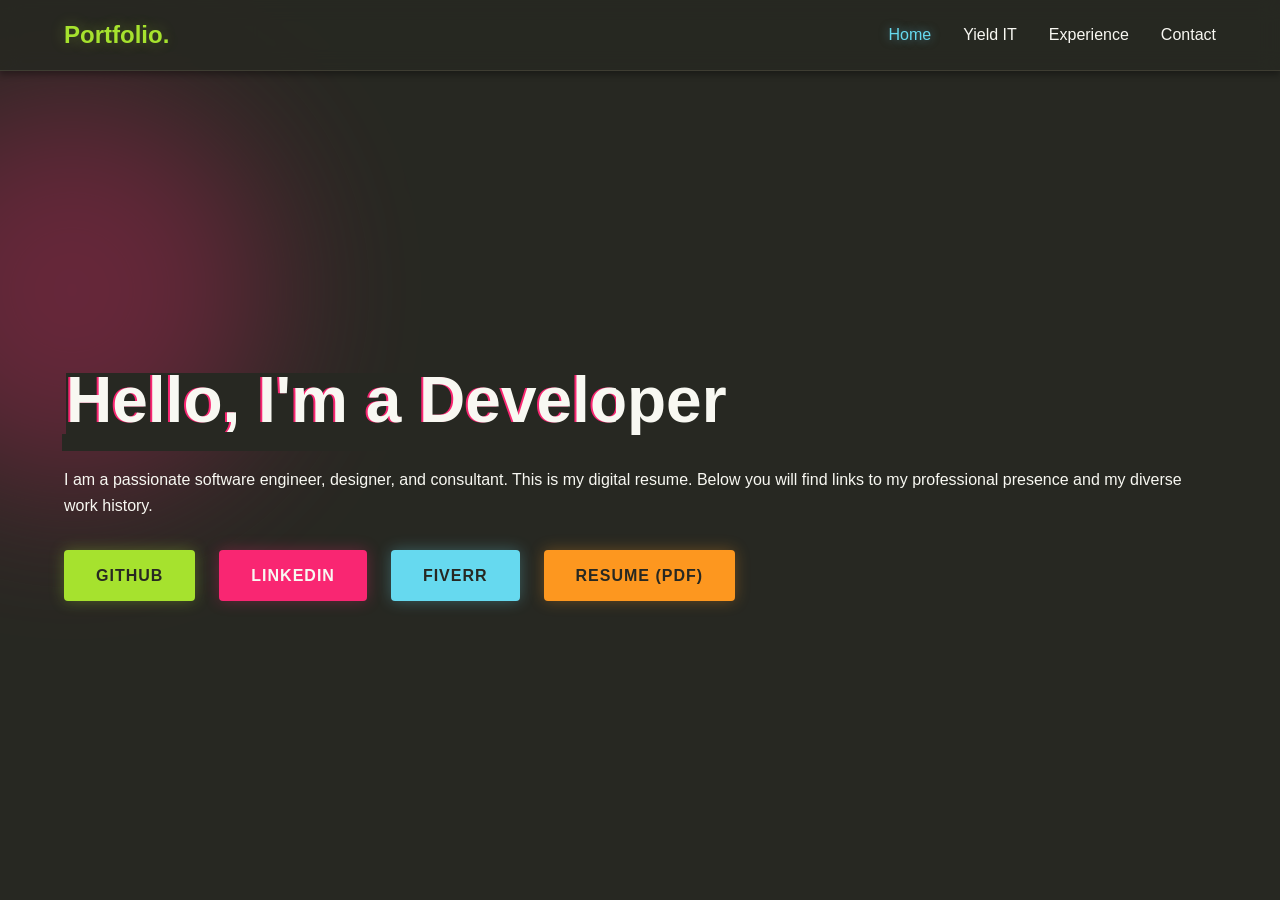
==== index.html @ 74c15495 "Initial Commit All placeholder information right now but general unedited UI commit" ====
<!DOCTYPE html>
<html lang="en">
<head>
    <meta charset="UTF-8">
    <meta name="viewport" content="width=device-width, initial-scale=1.0">
    <title>Portfolio | Monokai</title>
    <link rel="stylesheet" href="style.css">
</head>
<body class="page-enter-forward">
    <nav class="navbar">
        <div class="nav-brand">Portfolio.</div>
        <ul class="nav-links">
            <li><a href="index.html" class="nav-link active">Home</a></li>
            <li><a href="yield.html" class="nav-link">Yield IT</a></li>
            <li><a href="experience.html" class="nav-link">Experience</a></li>
            <li><a href="contact.html" class="nav-link">Contact</a></li>
        </ul>
    </nav>

    <main id="main-content">
        <section id="home" class="page-section">
            <div class="content-wrapper scroll-reveal">
                <h1 class="glitch" data-text="Hello, I'm a Developer">Hello, I'm a Developer</h1>
                <p class="description fade-in-up delay-1">
                    I am a passionate software engineer, designer, and consultant. 
                    This is my digital resume. Below you will find links to my professional presence and my diverse work history.
                </p>
                <div class="social-links fade-in-up delay-2">
                    <a href="https://github.com/yourusername" target="_blank" class="btn btn-primary">GitHub</a>
                    <a href="https://linkedin.com/in/yourusername" target="_blank" class="btn btn-secondary">LinkedIn</a>
                    <a href="https://fiverr.com/yourusername" target="_blank" class="btn btn-accent">Fiverr</a>
                    <a href="resume.pdf" target="_blank" class="btn btn-warning">Resume (PDF)</a>
                </div>
            </div>
            <div class="background-shape shape-1"></div>
        </section>
    </main>

    <script src="script.js"></script>
</body>
</html>
---- style.css ----
/* Monokai Theme Variables */
:root {
    --bg-color: #272822;
    --bg-light: #3E3D32;
    --text-main: #F8F8F2;
    --text-muted: #8F908A;
    --primary: #A6E22E;   /* Green */
    --secondary: #F92672; /* Pink */
    --accent: #66D9EF;    /* Blue */
    --warning: #FD971F;   /* Orange */
    --purple: #AE81FF;    /* Purple */
    
    --shadow-sm: 0 4px 6px rgba(0, 0, 0, 0.3);
    --shadow-md: 0 10px 20px rgba(0, 0, 0, 0.5);
    --shadow-lg: 0 20px 40px rgba(0, 0, 0, 0.7);
    --shadow-glow-primary: 0 0 15px rgba(166, 226, 46, 0.3);
    --shadow-glow-secondary: 0 0 15px rgba(249, 38, 114, 0.3);
}

* {
    margin: 0;
    padding: 0;
    box-sizing: border-box;
}

body {
    background-color: var(--bg-color);
    color: var(--text-main);
    font-family: 'Segoe UI', Tahoma, Geneva, Verdana, sans-serif;
    line-height: 1.6;
    overflow-x: hidden;
    scroll-behavior: smooth;
    /* Prevent scrollbar jumping during animation */
    overflow-y: scroll; 
}

/* Page Transitions - Forward (Right to Left) */
.page-enter-forward {
    animation: slideInRight 0.6s cubic-bezier(0.25, 0.46, 0.45, 0.94) forwards;
}
.page-exit-forward {
    animation: slideOutLeft 0.5s cubic-bezier(0.25, 0.46, 0.45, 0.94) forwards;
}

/* Page Transitions - Backward (Left to Right) */
.page-enter-backward {
    animation: slideInLeft 0.6s cubic-bezier(0.25, 0.46, 0.45, 0.94) forwards;
}
.page-exit-backward {
    animation: slideOutRight 0.5s cubic-bezier(0.25, 0.46, 0.45, 0.94) forwards;
}

@keyframes slideInRight {
    from { opacity: 0; transform: translateX(50px); }
    to { opacity: 1; transform: translateX(0); }
}
@keyframes slideOutLeft {
    from { opacity: 1; transform: translateX(0); }
    to { opacity: 0; transform: translateX(-50px); }
}

@keyframes slideInLeft {
    from { opacity: 0; transform: translateX(-50px); }
    to { opacity: 1; transform: translateX(0); }
}
@keyframes slideOutRight {
    from { opacity: 1; transform: translateX(0); }
    to { opacity: 0; transform: translateX(50px); }
}

/* Typography */
h1, h2, h3, h4 { font-weight: 700; margin-bottom: 1rem; }
.section-title { font-size: 3rem; color: var(--text-main); text-transform: uppercase; letter-spacing: 2px; }
.section-subtitle { font-size: 1.2rem; color: var(--text-muted); margin-bottom: 3rem; }
.mt-4 { margin-top: 1.5rem; }

/* Navbar */
.navbar {
    position: fixed;
    top: 0; width: 100%;
    background: rgba(39, 40, 34, 0.9);
    backdrop-filter: blur(10px);
    display: flex;
    justify-content: space-between;
    align-items: center;
    padding: 1rem 5%;
    z-index: 1000;
    box-shadow: var(--shadow-sm);
    border-bottom: 1px solid var(--bg-light);
}
.nav-brand {
    font-size: 1.5rem;
    font-weight: bold;
    color: var(--primary);
    text-shadow: var(--shadow-glow-primary);
}
.nav-links {
    list-style: none;
    display: flex;
    gap: 2rem;
}
.nav-links a {
    color: var(--text-main);
    text-decoration: none;
    font-weight: 500;
    transition: color 0.3s;
}
.nav-links a:hover, .nav-links a.active {
    color: var(--accent);
    text-shadow: 0 0 10px rgba(102, 217, 239, 0.5);
}

/* Sections */
.page-section {
    min-height: 100vh;
    padding: 100px 5% 50px;
    display: flex;
    align-items: center;
    justify-content: center;
    position: relative;
    overflow: hidden;
}
.content-wrapper {
    max-width: 1200px;
    width: 100%;
    position: relative;
    z-index: 10;
}

/* Background Shapes for Parallax/Depth */
.background-shape {
    position: absolute;
    border-radius: 50%;
    filter: blur(80px);
    z-index: 0;
    opacity: 0.3;
}
.shape-1 { width: 400px; height: 400px; background: var(--secondary); top: 10%; left: -10%; }
.shape-2 { width: 500px; height: 500px; background: var(--primary); bottom: -20%; right: -10%; }
.shape-3 { width: 300px; height: 300px; background: var(--accent); top: 30%; right: 10%; }
.shape-4 { width: 450px; height: 450px; background: var(--purple); bottom: 10%; left: -5%; }

/* Buttons */
.btn {
    display: inline-block;
    padding: 0.8rem 2rem;
    border-radius: 4px;
    text-decoration: none;
    font-weight: bold;
    border: none;
    cursor: pointer;
    transition: all 0.3s cubic-bezier(0.175, 0.885, 0.32, 1.275);
    text-transform: uppercase;
    letter-spacing: 1px;
}
.btn:hover {
    transform: translateY(-5px) scale(1.05);
}
.btn-primary { background: var(--primary); color: var(--bg-color); box-shadow: var(--shadow-glow-primary); }
.btn-secondary { background: var(--secondary); color: var(--text-main); box-shadow: var(--shadow-glow-secondary); }
.btn-accent { background: var(--accent); color: var(--bg-color); box-shadow: 0 0 15px rgba(102, 217, 239, 0.3); }
.btn-warning { background: var(--warning); color: var(--bg-color); box-shadow: 0 0 15px rgba(253, 151, 31, 0.3); }
.btn-small { padding: 0.4rem 1rem; font-size: 0.8rem; }

.social-links {
    display: flex;
    gap: 1.5rem;
    flex-wrap: wrap;
    margin-top: 2rem;
}

/* Tabs */
.tabs-container {
    background: rgba(62, 61, 50, 0.4);
    border-radius: 12px;
    padding: 2rem;
    backdrop-filter: blur(10px);
    box-shadow: var(--shadow-lg);
    border: 1px solid rgba(255,255,255,0.05);
}
.tab-buttons {
    display: flex;
    gap: 1rem;
    margin-bottom: 2rem;
    border-bottom: 2px solid var(--bg-light);
    padding-bottom: 1rem;
}
.tab-btn {
    background: none;
    border: none;
    color: var(--text-muted);
    font-size: 1.2rem;
    cursor: pointer;
    padding: 0.5rem 1rem;
    transition: all 0.3s;
    position: relative;
}
.tab-btn.active {
    color: var(--primary);
    text-shadow: var(--shadow-glow-primary);
}
.tab-btn.active::after {
    content: '';
    position: absolute;
    bottom: -18px;
    left: 0;
    width: 100%;
    height: 3px;
    background: var(--primary);
    box-shadow: var(--shadow-glow-primary);
}
.tab-content {
    display: none;
    animation: fadeIn 0.5s ease;
}
.tab-content.active {
    display: block;
}

/* Experience Modules */
.timeline {
    display: flex;
    flex-direction: column;
    gap: 2rem;
}
.module-card {
    background: var(--bg-light);
    border-radius: 8px;
    padding: 2rem;
    box-shadow: var(--shadow-md);
    border-left: 5px solid var(--accent);
    transition: transform 0.4s ease, box-shadow 0.4s ease;
    opacity: 0;
    transform: translateY(30px);
}
.module-card.visible {
    opacity: 1;
    transform: translateY(0);
}
.module-card:hover {
    transform: translateY(-5px) translateX(5px);
    box-shadow: var(--shadow-lg), -5px 5px 20px rgba(102, 217, 239, 0.2);
}
.module-header {
    display: flex;
    justify-content: space-between;
    align-items: center;
    margin-bottom: 1rem;
}
.module-title { color: var(--text-main); font-size: 1.5rem; }
.module-company { color: var(--purple); font-weight: bold; }
.module-skills {
    display: flex;
    gap: 0.5rem;
    flex-wrap: wrap;
    margin-top: 1rem;
    margin-bottom: 1.5rem;
}
.skill-tag {
    background: rgba(0,0,0,0.3);
    color: var(--primary);
    padding: 0.3rem 0.8rem;
    border-radius: 20px;
    font-size: 0.85rem;
    border: 1px solid var(--primary);
}

/* Dynamic Module Grid Layouts */
.module-content-grid {
    display: grid;
    grid-template-columns: repeat(auto-fit, minmax(250px, 1fr));
    gap: 1rem;
    margin-top: 1rem;
}
.module-media {
    width: 100%;
    height: auto;
    border-radius: 8px;
    border: 1px solid var(--bg-color);
    box-shadow: var(--shadow-sm);
}
.module-text-block {
    background: rgba(0,0,0,0.15);
    padding: 1rem;
    border-radius: 6px;
    border-left: 3px solid var(--secondary);
    margin-bottom: 1rem;
}

/* Form Styles */
.form-input {
    width: 100%;
    padding: 1rem;
    background: rgba(0,0,0,0.2);
    border: 1px solid var(--bg-light);
    color: var(--text-main);
    border-radius: 6px;
    font-size: 1rem;
    transition: all 0.3s;
    font-family: inherit;
    margin-bottom: 1rem;
}
.form-input:focus {
    outline: none;
    border-color: var(--secondary);
    box-shadow: var(--shadow-glow-secondary);
}
.contact-form {
    background: var(--bg-light);
    padding: 3rem;
    border-radius: 12px;
    box-shadow: var(--shadow-lg);
    max-width: 600px;
}
.hidden { display: none !important; }
.module-form-container {
    background: rgba(0,0,0,0.3);
    padding: 2rem;
    border-radius: 8px;
    margin-bottom: 2rem;
    border: 1px solid var(--warning);
    box-shadow: var(--shadow-md);
}

.dynamic-inputs-section {
    background: rgba(255,255,255,0.02);
    padding: 1rem;
    border-radius: 8px;
    border: 1px solid var(--bg-light);
}

/* Scroll Animations */
.scroll-reveal {
    opacity: 0;
    transform: translateY(50px);
    transition: all 0.8s cubic-bezier(0.5, 0, 0, 1);
}
.scroll-reveal.active {
    opacity: 1;
    transform: translateY(0);
}
.delay-1 { transition-delay: 0.2s; }
.delay-2 { transition-delay: 0.4s; }

/* Glitch Effect */
.glitch {
    position: relative;
    color: var(--text-main);
    font-size: 4rem;
}
.glitch::before, .glitch::after {
    content: attr(data-text);
    position: absolute;
    top: 0;
    left: 0;
    width: 100%;
    height: 100%;
    background: var(--bg-color);
}
.glitch::before {
    left: 2px;
    text-shadow: -2px 0 var(--secondary);
    clip: rect(24px, 550px, 90px, 0);
    animation: glitch-anim-2 3s infinite linear alternate-reverse;
}
.glitch::after {
    left: -2px;
    text-shadow: -2px 0 var(--accent);
    clip: rect(85px, 550px, 140px, 0);
    animation: glitch-anim 2.5s infinite linear alternate-reverse;
}

@keyframes glitch-anim {
    0% { clip: rect(70px, 9999px, 71px, 0); }
    20% { clip: rect(29px, 9999px, 83px, 0); }
    40% { clip: rect(65px, 9999px, 21px, 0); }
    60% { clip: rect(32px, 9999px, 8px, 0); }
    80% { clip: rect(6px, 9999px, 94px, 0); }
    100% { clip: rect(51px, 9999px, 56px, 0); }
}
@keyframes glitch-anim-2 {
    0% { clip: rect(65px, 9999px, 100px, 0); }
    20% { clip: rect(10px, 9999px, 30px, 0); }
    40% { clip: rect(30px, 9999px, 10px, 0); }
    60% { clip: rect(90px, 9999px, 90px, 0); }
    80% { clip: rect(20px, 9999px, 40px, 0); }
    100% { clip: rect(40px, 9999px, 20px, 0); }
}

@keyframes fadeIn {
    from { opacity: 0; transform: translateY(10px); }
    to { opacity: 1; transform: translateY(0); }
}

/* Responsive */
@media (max-width: 768px) {
    .section-title { font-size: 2rem; }
    .glitch { font-size: 2.5rem; }
    .nav-links { display: none; /* Add hamburger for real app */ }
    .page-section { padding: 80px 5% 40px; }
}
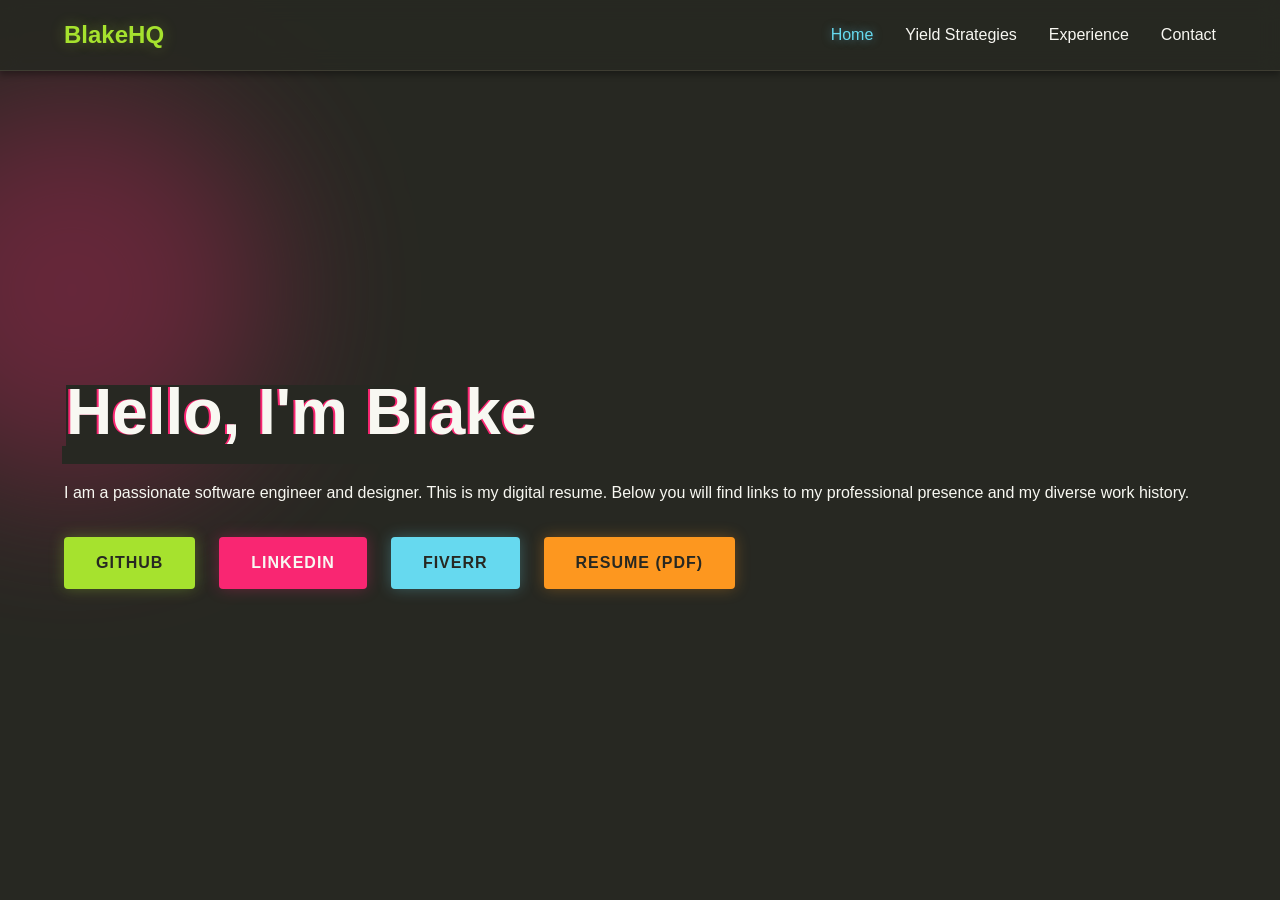
==== commit d874d919: "Updates or something idk" ====
--- a/index.html
+++ b/index.html
@@ -3,15 +3,15 @@
 <head>
     <meta charset="UTF-8">
     <meta name="viewport" content="width=device-width, initial-scale=1.0">
-    <title>Portfolio | Monokai</title>
+    <title>Blake's Portfolio</title>
     <link rel="stylesheet" href="style.css">
 </head>
 <body class="page-enter-forward">
     <nav class="navbar">
-        <div class="nav-brand">Portfolio.</div>
+        <div class="nav-brand">BlakeHQ</div>
         <ul class="nav-links">
             <li><a href="index.html" class="nav-link active">Home</a></li>
-            <li><a href="yield.html" class="nav-link">Yield IT</a></li>
+            <li><a href="yield.html" class="nav-link">Yield Strategies</a></li>
             <li><a href="experience.html" class="nav-link">Experience</a></li>
             <li><a href="contact.html" class="nav-link">Contact</a></li>
         </ul>
@@ -20,15 +20,15 @@
     <main id="main-content">
         <section id="home" class="page-section">
             <div class="content-wrapper scroll-reveal">
-                <h1 class="glitch" data-text="Hello, I'm a Developer">Hello, I'm a Developer</h1>
+                <h1 class="glitch" data-text="Hello, I'm Blake">Hello, I'm Blake</h1>
                 <p class="description fade-in-up delay-1">
-                    I am a passionate software engineer, designer, and consultant. 
+                    I am a passionate software engineer and designer. 
                     This is my digital resume. Below you will find links to my professional presence and my diverse work history.
                 </p>
                 <div class="social-links fade-in-up delay-2">
-                    <a href="https://github.com/yourusername" target="_blank" class="btn btn-primary">GitHub</a>
-                    <a href="https://linkedin.com/in/yourusername" target="_blank" class="btn btn-secondary">LinkedIn</a>
-                    <a href="https://fiverr.com/yourusername" target="_blank" class="btn btn-accent">Fiverr</a>
+                    <a href="https://github.com/Obes7777" target="_blank" class="btn btn-primary">GitHub</a>
+                    <a href="https://www.linkedin.com/in/blake-oberle-4686023b4/" target="_blank" class="btn btn-secondary">LinkedIn</a>
+                    <a href="https://www.fiverr.com/yield_freelance" target="_blank" class="btn btn-accent">Fiverr</a>
                     <a href="resume.pdf" target="_blank" class="btn btn-warning">Resume (PDF)</a>
                 </div>
             </div>
